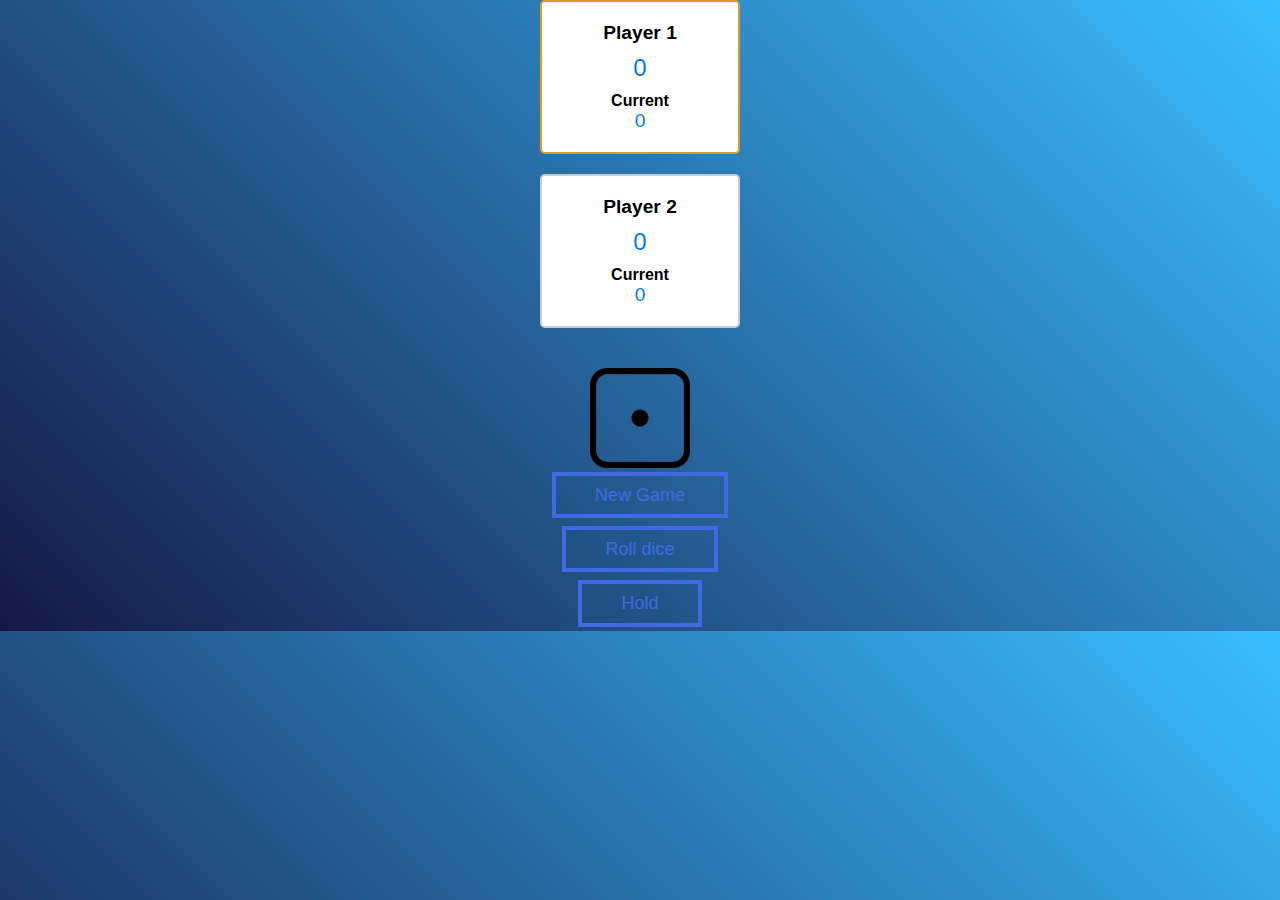
==== index.html @ d749eca7 "Second Commit" ====
<!DOCTYPE html>
<html lang="en">

<head>
    <meta charset="UTF-8">
    <meta name="viewport" content="width=device-width, initial-scale=1.0">
    <title>Dice Game</title>
    <link rel="stylesheet" href="finalProjekt.css">
</head>

<body>
    <main>
        <!-- player one-->
        <section class="player player_0 player_active">
            <h2 class="name" id="name_0">Player 1</h2>
            <p class="score" id="score_0">0</p>
            <div class="current">
                <p class="current_label">Current</p>
                <p class="current_score" id="current_0">0</p>
            </div>
        </section>
        <!-- player one-->

        <!-- second player-->
        <section class="player player_1">
            <h2 class="name" id="name-1">Player 2</h2>
            <p class="score" id="score_1">0</p>
            <div class="current">
                <p class="current_label">Current</p>
                <p class="current_score" id="current_1">0</p>
            </div>
        </section>
        <!-- second player-->

        <!-- buttons,image -->
        <img src="dice (1).png"
            alt="Playing dice" class="dice" id="diceImage" />
        <button class="btn btn_new" onclick="resetGame()">New Game
            <span></span>
        </button>
        <button class="btn btn_roll" onclick="rollDice()">Roll dice
            <span></span>
        </button>
        <button class="btn btn_hold" onclick="holdScore()">Hold
            <span></span>
        </button>

    </main>
    <script src="js/script.js"></script>

    <script>
        let currentPlayer = 0;
        let currentRoundScore = 0;
        let playerScores = [0, 0];
        let gameOver = false;

        function rollDice() {
            if (gameOver) return;

            const dice = Math.floor(Math.random() * 6) + 1;
            updateDiceImage(dice);

            if (dice === 1) {
                currentRoundScore = 0;
                document.getElementById(`current_${currentPlayer}`).textContent = currentRoundScore;
                switchPlayer();
            } else {
                currentRoundScore += dice;
                document.getElementById(`current_${currentPlayer}`).textContent = currentRoundScore;
            }
        }
        function holdScore() {
            if (gameOver) return;

            playerScores[currentPlayer] += currentRoundScore;
            document.getElementById(`score_${currentPlayer}`).textContent = playerScores[currentPlayer];

            if (playerScores[currentPlayer] >= 50) {
                gameOver = true;
                alert(`Player ${currentPlayer + 1} wins!`);
            } else {
                currentRoundScore = 0;
                document.getElementById(`current_${currentPlayer}`).textContent = currentRoundScore;
                switchPlayer();
            }
        }

        function switchPlayer() {
            // Remove player_active class from all players
            document.querySelectorAll('.player').forEach(player => {
                player.classList.remove('player_active');
            });

            // Switch active player
            currentPlayer = currentPlayer === 0 ? 1 : 0;

            // Add player_active class to the active player and update border color
            const activePlayer = document.querySelector(`.player_${currentPlayer}`);
            activePlayer.classList.add('player_active');
        }


        function resetGame() {
            currentPlayer = 0;
            currentRoundScore = 0;
            playerScores = [0, 0];
            gameOver = false;

            document.getElementById('score_0').textContent = 0;
            document.getElementById('score_1').textContent = 0;
            document.getElementById('current_0').textContent = 0;
            document.getElementById('current_1').textContent = 0;
        }

        function updateDiceImage(diceValue) {
            const diceImage = document.getElementById('diceImage');
            diceImage.src = `dice (${diceValue}).png`;
            diceImage.alt = `Dice ${diceValue}`;
        }
    </script>
</body>

</html>
---- finalProjekt.css ----
/* Resetting default margins and paddings */
* {
    margin: 0;
    padding: 0;
    box-sizing: border-box;
}

/* Setting up some basic styles */
body {
    font-family: Arial, sans-serif;
    background: linear-gradient(45deg, #151845, #39beff);
    padding: 0;
    margin: 0;
}

main {
    display: flex;
    flex-direction: column;
    align-items: center;
}

.player {
    background-color: #fff;
    border: 2px solid #ccc;
    border-radius: 5px;
    padding: 20px;
    margin-bottom: 20px;
    text-align: center;
    width: 200px;
}

.player_active {
    border-color: #e19b1e;
    /* färg på aktiva spelaren */
}

.name {
    font-size: 1.2em;
    margin-bottom: 10px;
}

.score {
    font-size: 1.5em;
    color: #007bff;
    margin-bottom: 10px;
}

.current {
    margin-top: 10px;
}

.current_label {
    font-weight: bold;
}

.current_score {
    font-size: 1.2em;
    color: #007bff;
}

.dice {
    max-width: 100px;
    margin-top: 20px;
}

button {
    border: none;
    display: block;
    position: relative;
    padding: 0.7em 2.4em;
    font-size: 18px;
    background: transparent;
    cursor: pointer;
    user-select: none;
    overflow: hidden;
    color: royalblue;
    z-index: 1;
    font-family: inherit;
    font-weight: 500;
    margin: 4px;
}

button span {
    position: absolute;
    left: 0;
    top: 0;
    width: 100%;
    height: 100%;
    background: transparent;
    z-index: -1;
    border: 4px solid royalblue;
}

button span::before {
    content: "";
    display: block;
    position: absolute;
    width: 8%;
    height: 500%;
    background: var(--lightgray);
    top: 50%;
    left: 50%;
    transform: translate(-50%, -50%) rotate(-60deg);
    transition: all 0.3s;
}

button:hover span::before {
    transform: translate(-50%, -50%) rotate(-90deg);
    width: 100%;
    background: royalblue;
}

button:hover {
    color: white;
}

button:active span::before {
    background: #2751cd;
}
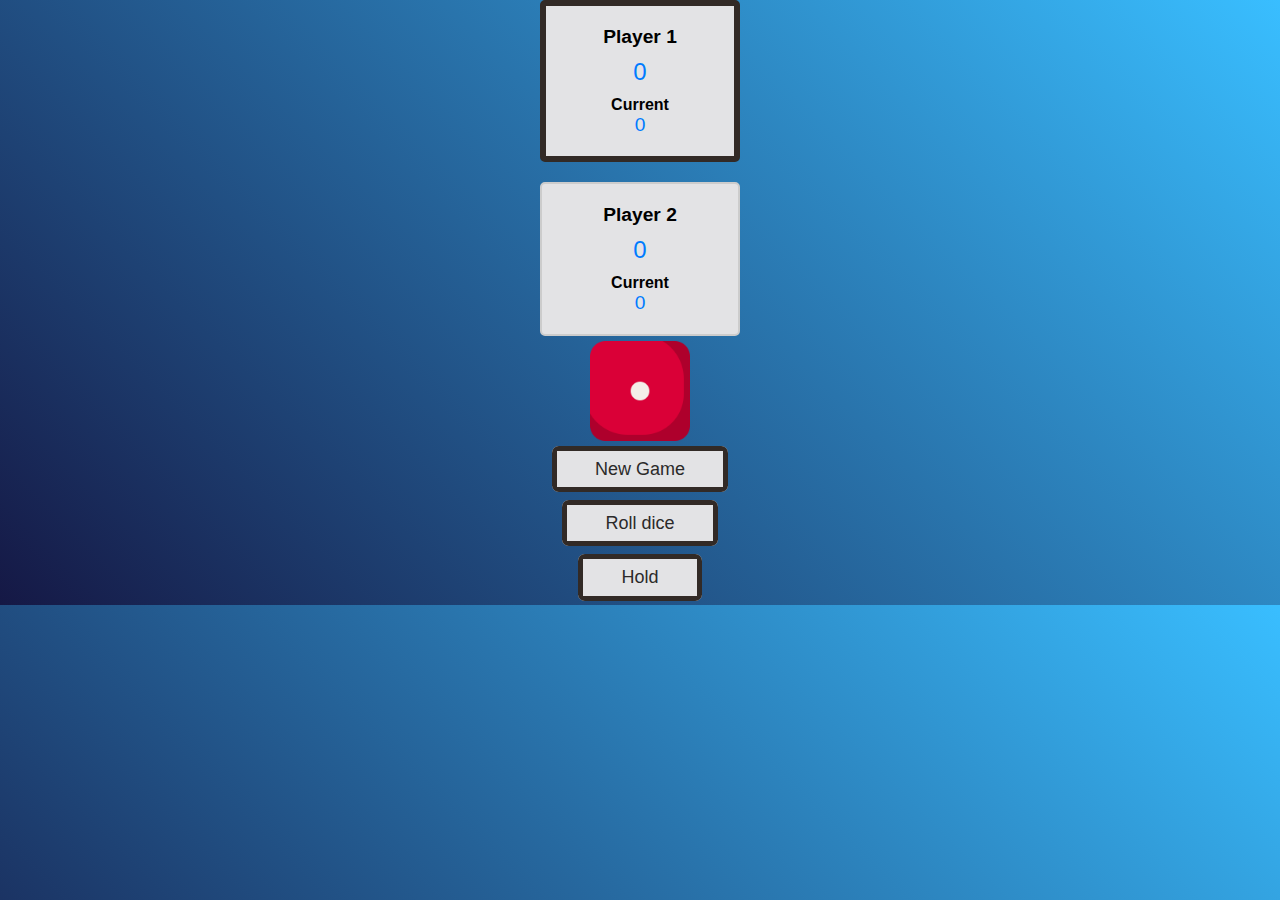
==== commit 99e3590b: "Design update" ====
--- a/index.html
+++ b/index.html
@@ -5,6 +5,7 @@
     <meta charset="UTF-8">
     <meta name="viewport" content="width=device-width, initial-scale=1.0">
     <title>Dice Game</title>
+    <link rel="icon" href="dice (7).png">
     <link rel="stylesheet" href="finalProjekt.css">
 </head>
 
--- a/finalProjekt.css
+++ b/finalProjekt.css
@@ -20,7 +20,7 @@
 }
 
 .player {
-    background-color: #fff;
+    background-color: #e3e3e5;
     border: 2px solid #ccc;
     border-radius: 5px;
     padding: 20px;
@@ -30,7 +30,8 @@
 }
 
 .player_active {
-    border-color: #e19b1e;
+    border-color: #322A26;
+    border-width: 0.7vh;
     /* färg på aktiva spelaren */
 }
 
@@ -60,7 +61,8 @@
 
 .dice {
     max-width: 100px;
-    margin-top: 20px;
+    margin-top: -15px;
+    margin-bottom: 1px;
 }
 
 button {
@@ -69,15 +71,16 @@
     position: relative;
     padding: 0.7em 2.4em;
     font-size: 18px;
-    background: transparent;
+    background: #e3e3e5;
     cursor: pointer;
     user-select: none;
     overflow: hidden;
-    color: royalblue;
+    color: #2b2a2a;
     z-index: 1;
     font-family: inherit;
     font-weight: 500;
     margin: 4px;
+    border-radius: 0.75vh;
 }
 
 button span {
@@ -88,7 +91,7 @@
     height: 100%;
     background: transparent;
     z-index: -1;
-    border: 4px solid royalblue;
+    border: 0.65vh solid #322A26;
 }
 
 button span::before {
@@ -107,7 +110,7 @@
 button:hover span::before {
     transform: translate(-50%, -50%) rotate(-90deg);
     width: 100%;
-    background: royalblue;
+    background: #454B66;
 }
 
 button:hover {
